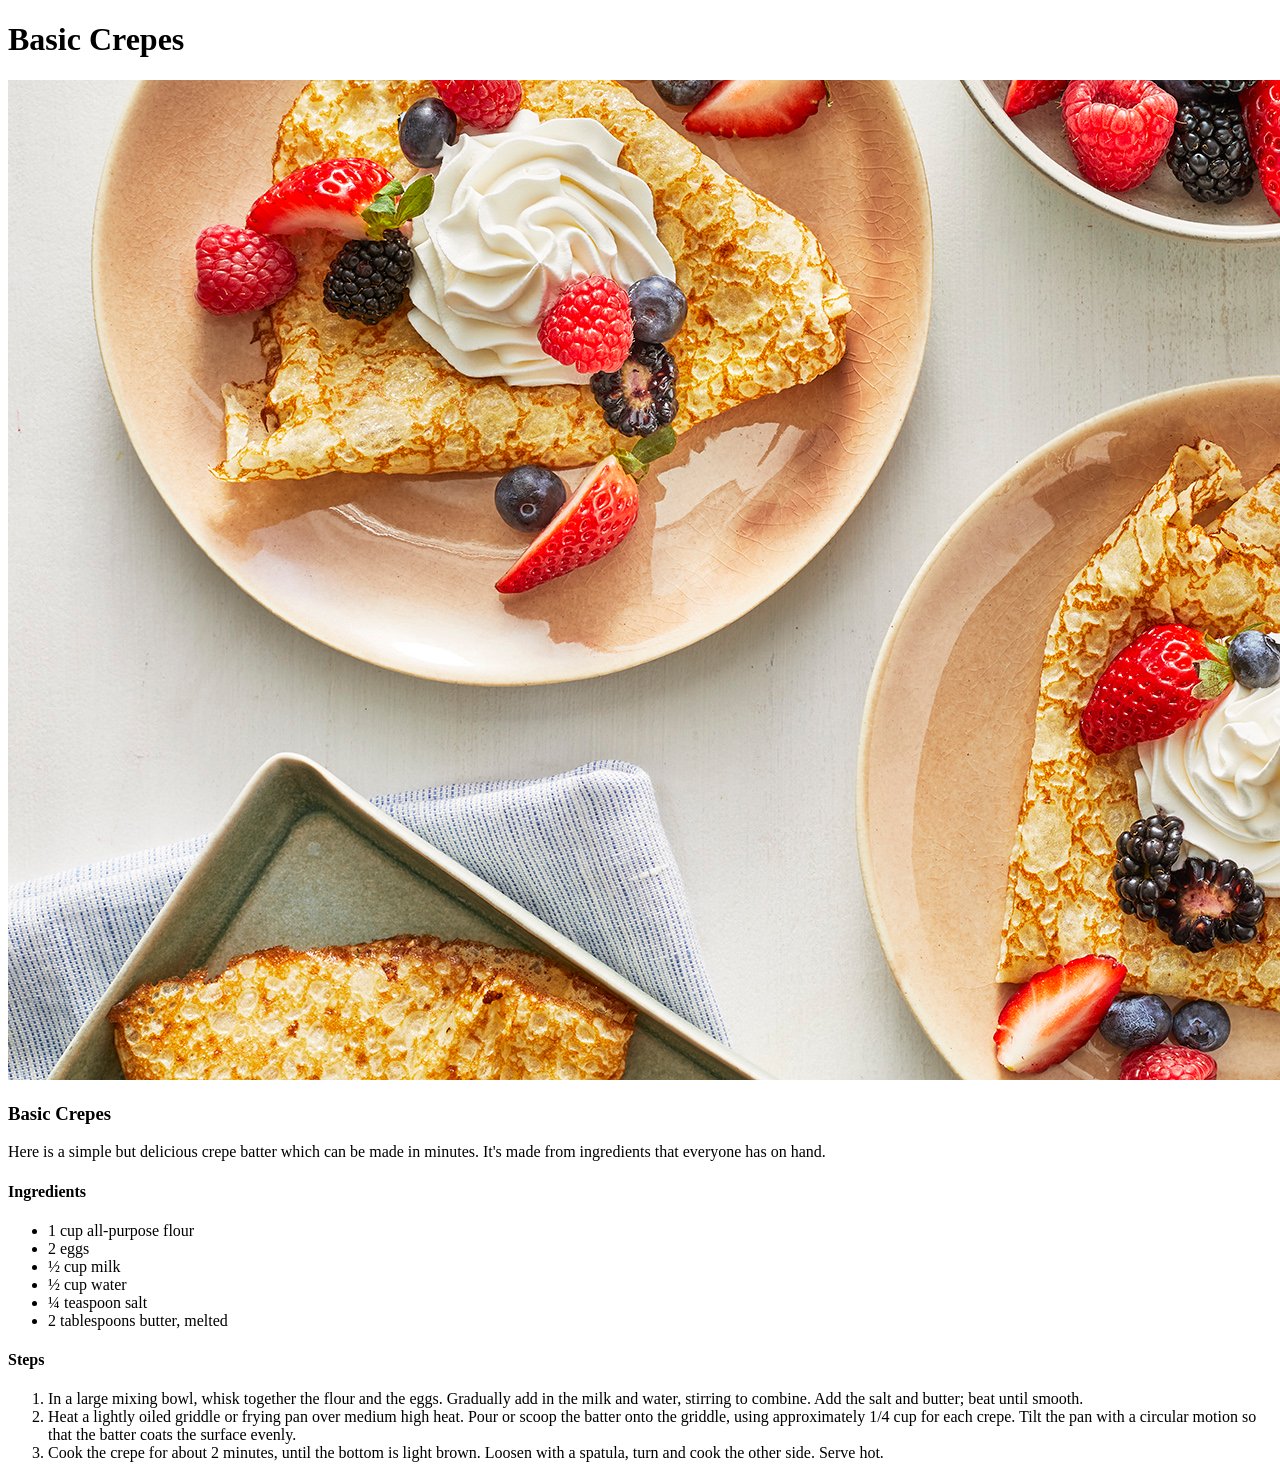
==== recipes/basic-crepes.html @ ff7a0e9c "first odin project" ====
<!DOCTYPE html>
<html lang="en">
  <head>
    <meta charset="UTF-8">
    <title>Odin Recipes</title>
  </head>

  <body>
    <h1>Basic Crepes</h1>
    <img src="../images/basic-crepes.jpeg" alt="Basic Crepes">
    <h3>Basic Crepes</h3>
    <p>
      Here is a simple but delicious crepe batter which can be made in minutes. It's made from ingredients that everyone has on hand.
    </p>
    <h4>Ingredients</h4>
    <ul>
      <li>1 cup all-purpose flour</li>
      <li>2 eggs</li>
      <li>½ cup milk</li>
      <li>½ cup water</li>
      <li>¼ teaspoon salt</li>
      <li>2 tablespoons butter, melted</li>
    </ul>
    <h4>Steps</h4>
    <ol>
      <li>
        In a large mixing bowl, whisk together the flour and the eggs. Gradually add in the milk and water, stirring to combine. Add the salt and butter; beat until smooth.
      </li>
      <li>
        Heat a lightly oiled griddle or frying pan over medium high heat. Pour or scoop the batter onto the griddle, using approximately 1/4 cup for each crepe. Tilt the pan with a circular motion so that the batter coats the surface evenly.
      </li>
      <li>
        Cook the crepe for about 2 minutes, until the bottom is light brown. Loosen with a spatula, turn and cook the other side. Serve hot.
      </li>
    </ol>
  </body>
</html>
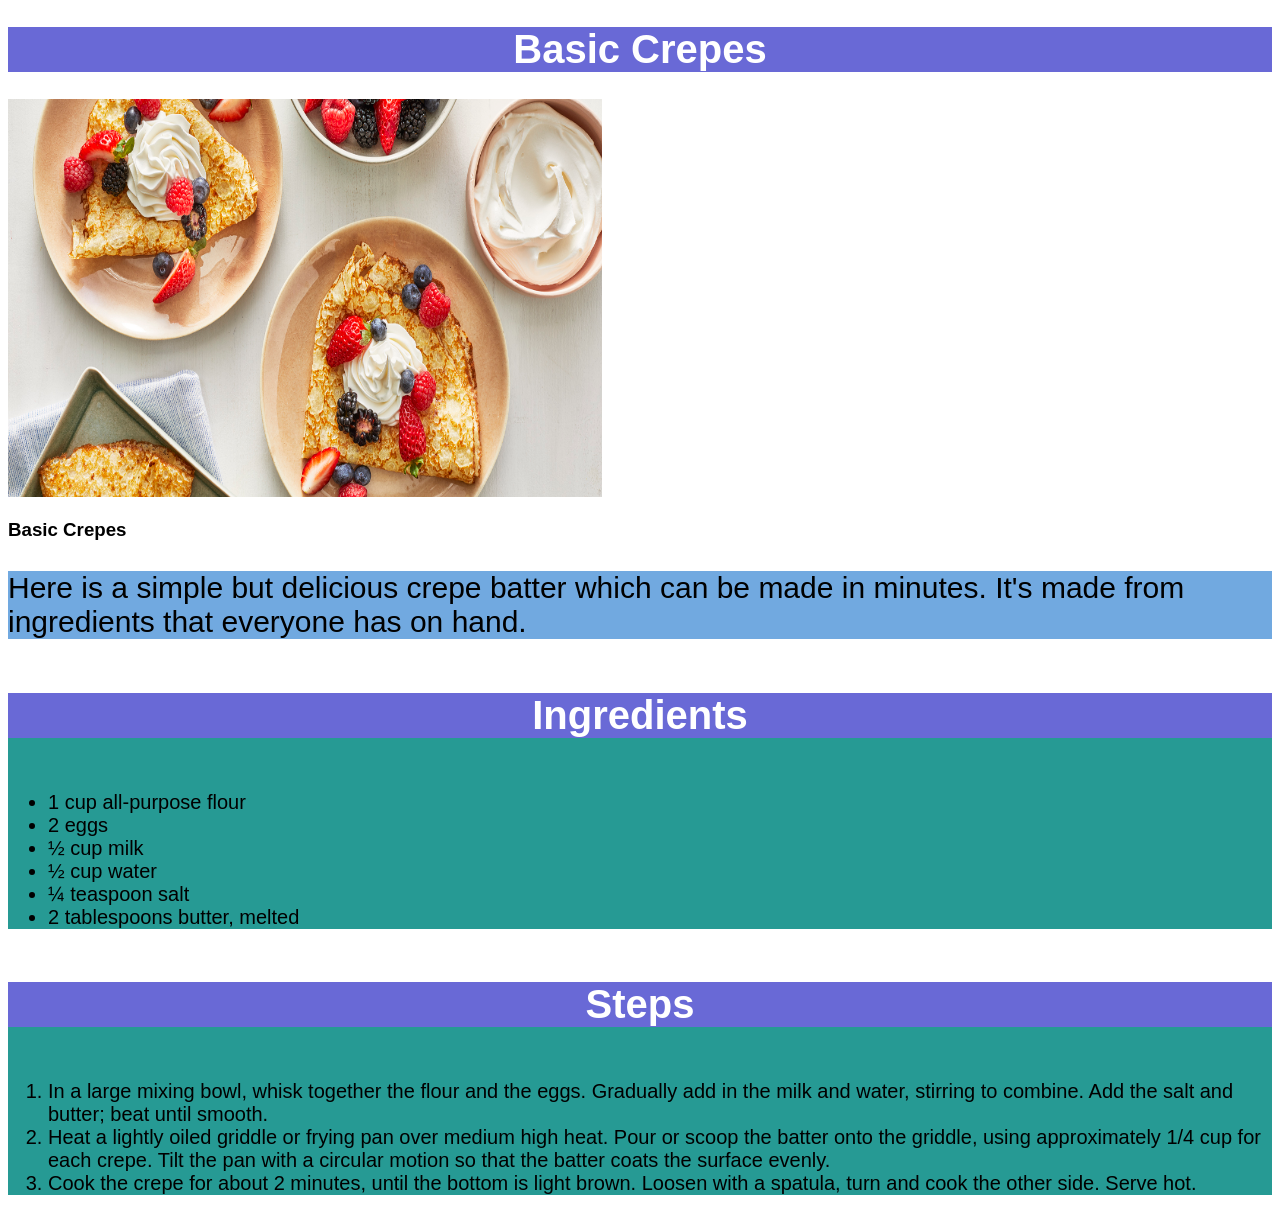
==== commit 8b626a45: "Add styles.cc amd modify all hrml files" ====
--- a/recipes/basic-crepes.html
+++ b/recipes/basic-crepes.html
@@ -3,6 +3,7 @@
   <head>
     <meta charset="UTF-8">
     <title>Odin Recipes</title>
+    <link rel="stylesheet" href="../styles.css">
   </head>
 
   <body>
@@ -12,26 +13,32 @@
     <p>
       Here is a simple but delicious crepe batter which can be made in minutes. It's made from ingredients that everyone has on hand.
     </p>
-    <h4>Ingredients</h4>
-    <ul>
-      <li>1 cup all-purpose flour</li>
-      <li>2 eggs</li>
-      <li>½ cup milk</li>
-      <li>½ cup water</li>
-      <li>¼ teaspoon salt</li>
-      <li>2 tablespoons butter, melted</li>
-    </ul>
-    <h4>Steps</h4>
-    <ol>
-      <li>
-        In a large mixing bowl, whisk together the flour and the eggs. Gradually add in the milk and water, stirring to combine. Add the salt and butter; beat until smooth.
-      </li>
-      <li>
-        Heat a lightly oiled griddle or frying pan over medium high heat. Pour or scoop the batter onto the griddle, using approximately 1/4 cup for each crepe. Tilt the pan with a circular motion so that the batter coats the surface evenly.
-      </li>
-      <li>
-        Cook the crepe for about 2 minutes, until the bottom is light brown. Loosen with a spatula, turn and cook the other side. Serve hot.
-      </li>
-    </ol>
+    
+    <div>
+      <h4>Ingredients</h4>
+      <ul>
+        <li>1 cup all-purpose flour</li>
+        <li>2 eggs</li>
+        <li>½ cup milk</li>
+        <li>½ cup water</li>
+        <li>¼ teaspoon salt</li>
+        <li>2 tablespoons butter, melted</li>
+      </ul>
+    </div>
+    
+    <div>
+      <h4>Steps</h4>
+      <ol>
+        <li>
+          In a large mixing bowl, whisk together the flour and the eggs. Gradually add in the milk and water, stirring to combine. Add the salt and butter; beat until smooth.
+        </li>
+        <li>
+          Heat a lightly oiled griddle or frying pan over medium high heat. Pour or scoop the batter onto the griddle, using approximately 1/4 cup for each crepe. Tilt the pan with a circular motion so that the batter coats the surface evenly.
+        </li>
+        <li>
+          Cook the crepe for about 2 minutes, until the bottom is light brown. Loosen with a spatula, turn and cook the other side. Serve hot.
+        </li>
+      </ol>
+    </div>
   </body>
 </html>
--- a/styles.css
+++ b/styles.css
@@ -0,0 +1,39 @@
+* {
+  font-family: Arial, Helvetica, sans-serif;
+}
+/* styles of index page list*/
+#index-list {
+  background-color: #f4a3a3;
+  text-align: center;
+  color: white;
+  font-size: 30px;
+}
+
+h1 {
+  background-color: #6969d6;
+  color: white;
+  font-size: 40px;
+  text-align: center;
+}
+
+p {
+  background-color: #71a9e0;
+  font-size: 30px;
+}
+
+h4 {
+  background-color: #6969d6;
+  color: white;
+  font-size: 40px;
+  text-align: center;
+}
+
+div {
+  font-size: 20px;
+  background-color: #269a94;
+}
+
+img {
+  width: 594px;
+  height: 398px;
+}
